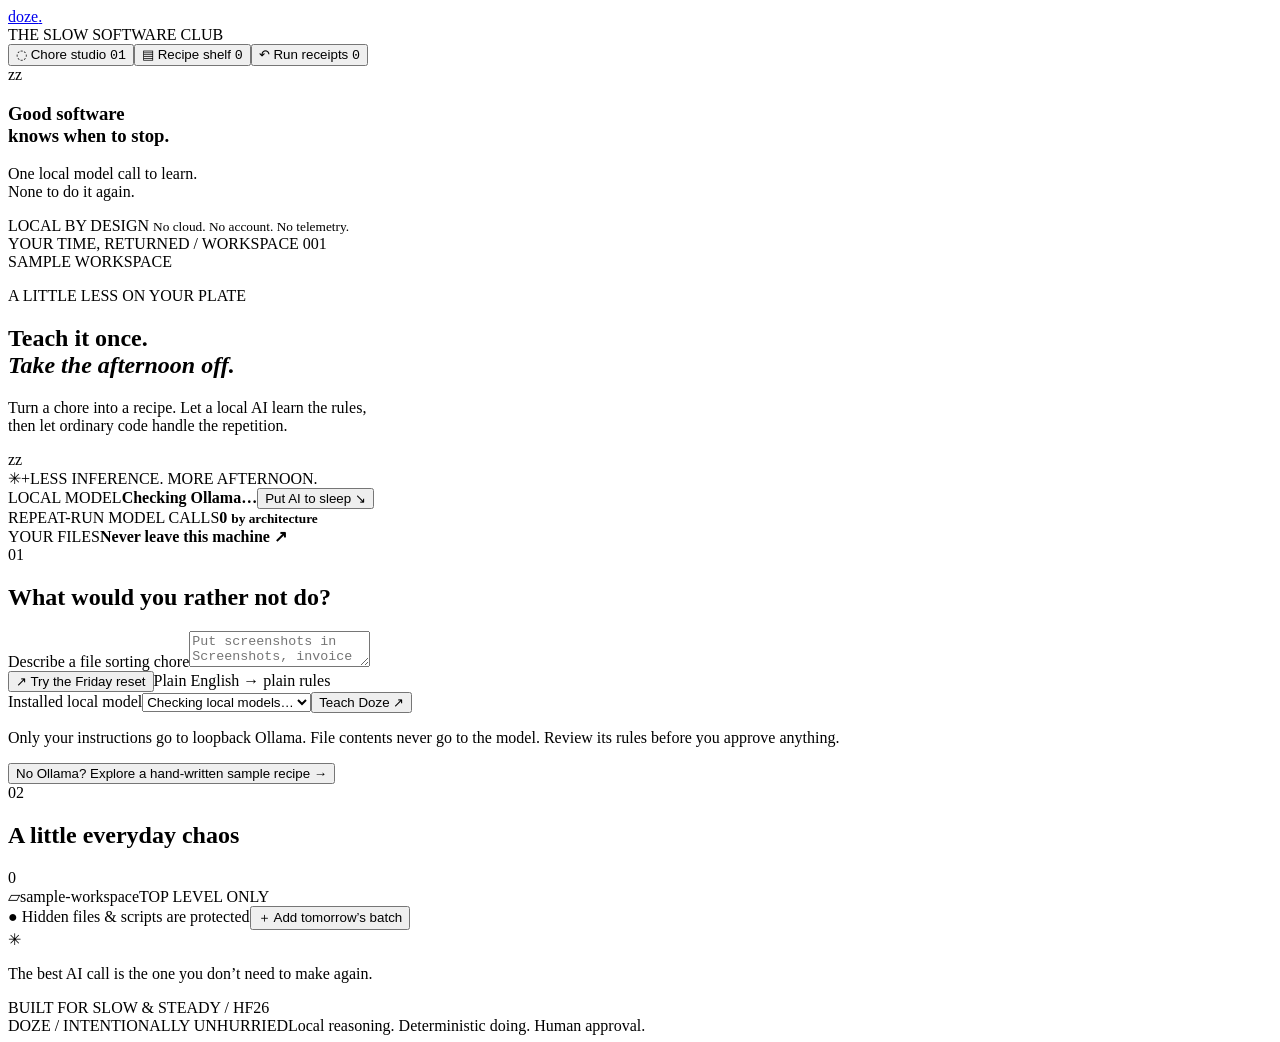
==== doze/static/index.html @ 240548ac "Build Doze local chore compiler with verified model-free execution" ====
<!doctype html>
<html lang="en">
<head><meta charset="utf-8"><meta name="viewport" content="width=device-width, initial-scale=1"><title>Doze / Less doing. More living.</title><link rel="icon" href="/mark.svg"><link rel="stylesheet" href="/style.css"><link rel="stylesheet" href="/lab.css"><script src="/app.js" defer></script></head>
<body>
<div class="shell">
  <aside class="rail">
    <a class="brand" href="/" aria-label="Doze home"><img src="/mark.svg" alt=""><span>doze<span class="period">.</span></span></a>
    <div class="edition">THE SLOW SOFTWARE CLUB</div>
    <nav aria-label="Workspace"><button class="nav active" data-tab="studio"><span>◌</span> Chore studio <kbd>01</kbd></button><button class="nav" data-tab="recipes"><span>▤</span> Recipe shelf <kbd id="recipe-count">0</kbd></button><button class="nav" data-tab="receipts"><span>↶</span> Run receipts <kbd id="run-count">0</kbd></button></nav>
    <div class="rail-note"><span class="little-orbit">z<span>z</span></span><h3>Good software<br>knows when to stop.</h3><p>One local model call to learn.<br>None to do it again.</p></div>
    <div class="local"><span class="dot"></span> LOCAL BY DESIGN <small>No cloud. No account. No telemetry.</small></div>
  </aside>
  <main>
    <header><div class="breadcrumb">YOUR TIME, RETURNED <span>/</span> WORKSPACE 001</div><div class="mode"><span class="dot"></span><span id="mode-label">SAMPLE WORKSPACE</span></div></header>
    <section id="studio" class="page">
      <div class="intro"><div><p class="eyebrow">A LITTLE LESS ON YOUR PLATE</p><h1>Teach it once.<br><em>Take the afternoon off.</em></h1><p class="lead">Turn a chore into a recipe. Let a local AI learn the rules,<br class="wide"> then let ordinary code handle the repetition.</p></div><div class="orbit-art" aria-hidden="true"><div class="orbit o1"></div><div class="orbit o2"></div><div class="moon">z<span>z</span></div><span class="star s1">✳</span><span class="star s2">+</span><span class="orbit-caption">LESS INFERENCE. MORE AFTERNOON.</span></div></div>
      <div class="stats"><div><span class="stat-label">LOCAL MODEL</span><strong id="model-status">Checking Ollama…</strong><button id="sleep-ai" class="sleep-toggle">Put AI to sleep ↘</button></div><div><span class="stat-label">REPEAT-RUN MODEL CALLS</span><strong>0 <small>by architecture</small></strong></div><div><span class="stat-label">YOUR FILES</span><strong>Never leave this machine <span class="tiny-arrow">↗</span></strong></div></div>
      <div class="studio-grid">
        <section class="card compose"><div class="card-heading"><span class="step">01</span><h2>What would you rather not do?</h2></div><label for="prompt" class="sr-only">Describe a file sorting chore</label><textarea id="prompt" spellcheck="false" placeholder="Put screenshots in Screenshots, invoice PDFs in Finance, and ZIP files in Archives. Leave everything else alone."></textarea><div class="chips"><button id="example">↗ Try the Friday reset</button><span>Plain English → plain rules</span></div><div class="compile-bar"><label for="model" class="sr-only">Installed local model</label><select id="model"><option>Checking local models…</option></select><button id="compile" class="primary">Teach Doze <span>↗</span></button></div><p class="fine">Only your instructions go to loopback Ollama. File contents never go to the model. Review its rules before you approve anything.</p><div class="fallback"><button id="sample">No Ollama? Explore a hand-written sample recipe →</button></div><div id="compile-info" class="compile-info" hidden></div></section>
        <section class="card inventory"><div class="card-heading"><span class="step">02</span><h2>A little everyday chaos</h2><span class="count" id="file-count">0</span></div><div class="folder-label"><span>▱</span><span id="workspace-name">sample-workspace</span><span>TOP LEVEL ONLY</span></div><div id="file-list" class="file-list"></div><div class="inventory-footer"><span>● Hidden files & scripts are protected</span><button id="next-batch">＋ Add tomorrow’s batch</button></div></section>
      </div>
      <section id="workbench" class="workbench" hidden><div class="section-heading"><div><p class="eyebrow">THOUGHT THROUGH, BEFORE FOLLOW-THROUGH</p><h2 id="recipe-title">Your recipe</h2></div><div class="actions"><button id="export" class="secondary">Export recipe ↓</button><button id="rehearse" class="primary">Rehearse, don’t run <span>→</span></button></div></div><p id="recipe-description" class="lead small"></p><div id="rules" class="rules"></div><details><summary>Inspect or edit the actual recipe <span>JSON, not generated code</span></summary><textarea id="recipe-json" aria-label="Recipe JSON" spellcheck="false"></textarea><button id="save-edits" class="secondary">Validate & save changes</button></details>
      <details class="probe-lab" open><summary>Try to break your recipe <span>Hypothetical files, no filesystem changes</span></summary><p class="fine">These are checks for the Friday reset. Edit them for your own chore. One filename → expected folder per line; use HOLD to leave it alone. A passing check is evidence, not a proof.</p><textarea id="probe-cases" aria-label="Hypothetical filenames and expected folders" spellcheck="false">screenshot-dashboard.png → Screenshots
screenshot-plan.txt → HOLD
holiday.jpg → HOLD
invoice-october.pdf → Finance
invoice-notes.txt → HOLD
readme.pdf → HOLD
assets.zip → Archives
.env → HOLD
cleanup.ps1 → HOLD</textarea><button id="probe" class="secondary">Test the near-misses →</button><div id="probe-results" aria-live="polite"></div></details>
      <div id="preview" hidden><div class="preview-heading"><h3>A dress rehearsal.</h3><span class="badge">ZERO MODEL CALLS</span></div><p class="fine">Nothing below has happened yet. Approval applies only to these exact files and their SHA-256 hashes.</p><div id="move-list"></div><div id="held-list"></div><div class="approval"><label><input id="approve" type="checkbox"> I reviewed these exact moves. No files will be overwritten.</label><button id="execute" class="primary" disabled>Approve & run <span>→</span></button></div></div></section>
      <div class="manifesto"><span>✳</span><p>The best AI call is the one you don’t need to make again.</p><span>BUILT FOR SLOW & STEADY / HF26</span></div>
    </section>
    <section id="recipes" class="page" hidden><p class="eyebrow">SMALL SYSTEMS, LONG AFTERNOONS</p><h1>Your recipe shelf.</h1><p class="lead">Inspect, export and reuse. The model’s work is already done.</p><label class="import-button secondary">Import recipe JSON <input id="import" type="file" accept="application/json,.json"></label><div id="recipe-shelf" class="shelf"></div></section>
    <section id="receipts" class="page" hidden><p class="eyebrow">NOTHING UP OUR SLEEVES</p><h1>Show your work.<br><em>Or undo it.</em></h1><p class="lead">Every move gets a local receipt. Undo checks for edits and conflicts before touching a file.</p><div id="receipts-list" class="receipts-list"></div></section>
    <footer><span>DOZE / INTENTIONALLY UNHURRIED</span><span>Local reasoning. Deterministic doing. Human approval.</span></footer>
  </main>
</div><div id="toast" role="status" aria-live="polite" hidden></div><div id="busy" role="status" hidden><span class="spinner"></span><span id="busy-label">Working locally…</span></div>
</body></html>
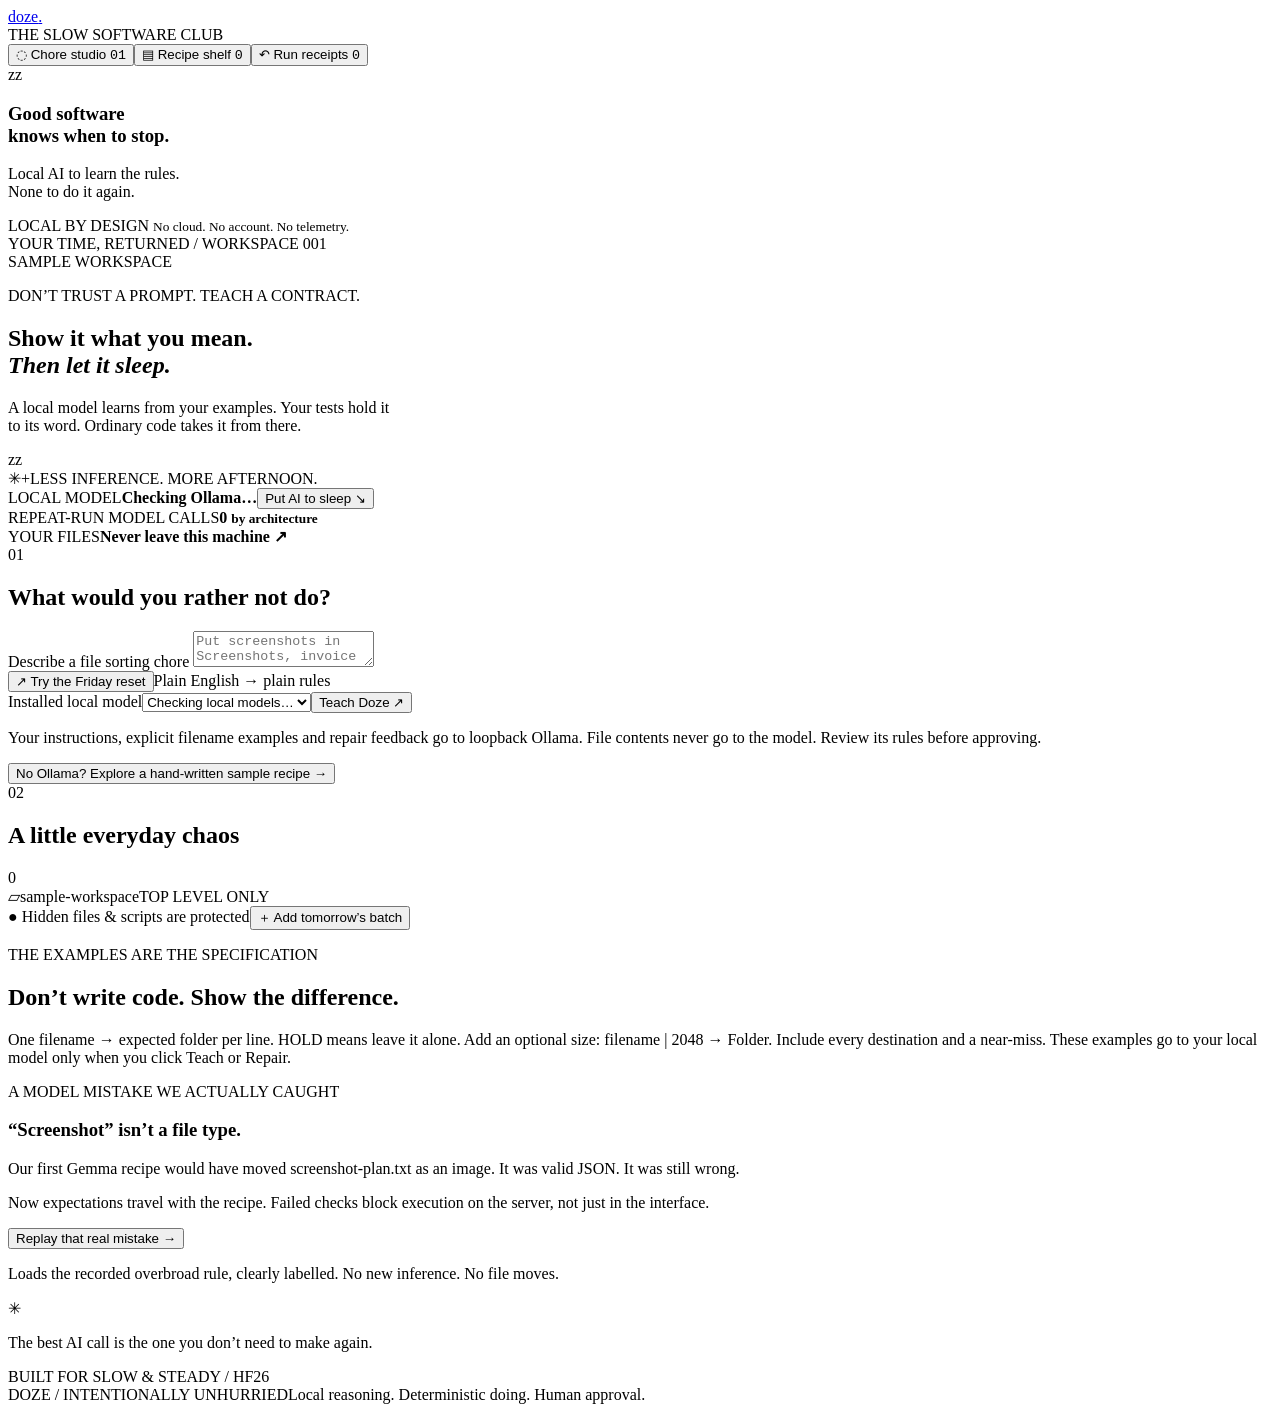
==== commit c13c3f18: "Teach executable contracts with counterexample repair and model-free replay" ====
--- a/doze/static/index.html
+++ b/doze/static/index.html
@@ -1,26 +1,35 @@
 <!doctype html>
 <html lang="en">
-<head><meta charset="utf-8"><meta name="viewport" content="width=device-width, initial-scale=1"><title>Doze / Less doing. More living.</title><link rel="icon" href="/mark.svg"><link rel="stylesheet" href="/style.css"><link rel="stylesheet" href="/lab.css"><script src="/app.js" defer></script></head>
+<head><meta charset="utf-8"><meta name="viewport" content="width=device-width, initial-scale=1"><title>Doze / Show it what you mean.</title><link rel="icon" href="/mark.svg"><link rel="stylesheet" href="/style.css"><link rel="stylesheet" href="/lab.css"><link rel="stylesheet" href="/teaching.css"><script src="/app.js" defer></script></head>
 <body>
 <div class="shell">
   <aside class="rail">
     <a class="brand" href="/" aria-label="Doze home"><img src="/mark.svg" alt=""><span>doze<span class="period">.</span></span></a>
     <div class="edition">THE SLOW SOFTWARE CLUB</div>
     <nav aria-label="Workspace"><button class="nav active" data-tab="studio"><span>◌</span> Chore studio <kbd>01</kbd></button><button class="nav" data-tab="recipes"><span>▤</span> Recipe shelf <kbd id="recipe-count">0</kbd></button><button class="nav" data-tab="receipts"><span>↶</span> Run receipts <kbd id="run-count">0</kbd></button></nav>
-    <div class="rail-note"><span class="little-orbit">z<span>z</span></span><h3>Good software<br>knows when to stop.</h3><p>One local model call to learn.<br>None to do it again.</p></div>
+    <div class="rail-note"><span class="little-orbit">z<span>z</span></span><h3>Good software<br>knows when to stop.</h3><p>Local AI to learn the rules.<br>None to do it again.</p></div>
     <div class="local"><span class="dot"></span> LOCAL BY DESIGN <small>No cloud. No account. No telemetry.</small></div>
   </aside>
   <main>
     <header><div class="breadcrumb">YOUR TIME, RETURNED <span>/</span> WORKSPACE 001</div><div class="mode"><span class="dot"></span><span id="mode-label">SAMPLE WORKSPACE</span></div></header>
     <section id="studio" class="page">
-      <div class="intro"><div><p class="eyebrow">A LITTLE LESS ON YOUR PLATE</p><h1>Teach it once.<br><em>Take the afternoon off.</em></h1><p class="lead">Turn a chore into a recipe. Let a local AI learn the rules,<br class="wide"> then let ordinary code handle the repetition.</p></div><div class="orbit-art" aria-hidden="true"><div class="orbit o1"></div><div class="orbit o2"></div><div class="moon">z<span>z</span></div><span class="star s1">✳</span><span class="star s2">+</span><span class="orbit-caption">LESS INFERENCE. MORE AFTERNOON.</span></div></div>
+      <div class="intro"><div><p class="eyebrow">DON’T TRUST A PROMPT. TEACH A CONTRACT.</p><h1>Show it what you mean.<br><em>Then let it sleep.</em></h1><p class="lead">A local model learns from your examples. Your tests hold it<br class="wide"> to its word. Ordinary code takes it from there.</p></div><div class="orbit-art" aria-hidden="true"><div class="orbit o1"></div><div class="orbit o2"></div><div class="moon">z<span>z</span></div><span class="star s1">✳</span><span class="star s2">+</span><span class="orbit-caption">LESS INFERENCE. MORE AFTERNOON.</span></div></div>
       <div class="stats"><div><span class="stat-label">LOCAL MODEL</span><strong id="model-status">Checking Ollama…</strong><button id="sleep-ai" class="sleep-toggle">Put AI to sleep ↘</button></div><div><span class="stat-label">REPEAT-RUN MODEL CALLS</span><strong>0 <small>by architecture</small></strong></div><div><span class="stat-label">YOUR FILES</span><strong>Never leave this machine <span class="tiny-arrow">↗</span></strong></div></div>
       <div class="studio-grid">
-        <section class="card compose"><div class="card-heading"><span class="step">01</span><h2>What would you rather not do?</h2></div><label for="prompt" class="sr-only">Describe a file sorting chore</label><textarea id="prompt" spellcheck="false" placeholder="Put screenshots in Screenshots, invoice PDFs in Finance, and ZIP files in Archives. Leave everything else alone."></textarea><div class="chips"><button id="example">↗ Try the Friday reset</button><span>Plain English → plain rules</span></div><div class="compile-bar"><label for="model" class="sr-only">Installed local model</label><select id="model"><option>Checking local models…</option></select><button id="compile" class="primary">Teach Doze <span>↗</span></button></div><p class="fine">Only your instructions go to loopback Ollama. File contents never go to the model. Review its rules before you approve anything.</p><div class="fallback"><button id="sample">No Ollama? Explore a hand-written sample recipe →</button></div><div id="compile-info" class="compile-info" hidden></div></section>
+        <section class="card compose">
+          <div class="card-heading"><span class="step">01</span><h2>What would you rather not do?</h2></div>
+          <label for="prompt" class="sr-only">Describe a file sorting chore</label>
+          <textarea id="prompt" spellcheck="false" placeholder="Put screenshots in Screenshots, invoice PDFs in Finance, and ZIP files in Archives. Leave everything else alone."></textarea>
+          <div class="chips"><button id="example">↗ Try the Friday reset</button><span>Plain English → plain rules</span></div>
+          <div class="compile-bar"><label for="model" class="sr-only">Installed local model</label><select id="model"><option>Checking local models…</option></select><button id="compile" class="primary">Teach Doze <span>↗</span></button></div>
+          <p class="fine">Your instructions, explicit filename examples and repair feedback go to loopback Ollama. File contents never go to the model. Review its rules before approving.</p>
+          <div class="fallback"><button id="sample">No Ollama? Explore a hand-written sample recipe →</button></div><div id="compile-info" class="compile-info" hidden></div>
+        </section>
         <section class="card inventory"><div class="card-heading"><span class="step">02</span><h2>A little everyday chaos</h2><span class="count" id="file-count">0</span></div><div class="folder-label"><span>▱</span><span id="workspace-name">sample-workspace</span><span>TOP LEVEL ONLY</span></div><div id="file-list" class="file-list"></div><div class="inventory-footer"><span>● Hidden files & scripts are protected</span><button id="next-batch">＋ Add tomorrow’s batch</button></div></section>
       </div>
-      <section id="workbench" class="workbench" hidden><div class="section-heading"><div><p class="eyebrow">THOUGHT THROUGH, BEFORE FOLLOW-THROUGH</p><h2 id="recipe-title">Your recipe</h2></div><div class="actions"><button id="export" class="secondary">Export recipe ↓</button><button id="rehearse" class="primary">Rehearse, don’t run <span>→</span></button></div></div><p id="recipe-description" class="lead small"></p><div id="rules" class="rules"></div><details><summary>Inspect or edit the actual recipe <span>JSON, not generated code</span></summary><textarea id="recipe-json" aria-label="Recipe JSON" spellcheck="false"></textarea><button id="save-edits" class="secondary">Validate & save changes</button></details>
-      <details class="probe-lab" open><summary>Try to break your recipe <span>Hypothetical files, no filesystem changes</span></summary><p class="fine">These are checks for the Friday reset. Edit them for your own chore. One filename → expected folder per line; use HOLD to leave it alone. A passing check is evidence, not a proof.</p><textarea id="probe-cases" aria-label="Hypothetical filenames and expected folders" spellcheck="false">screenshot-dashboard.png → Screenshots
+      <section class="teaching-board"><div><p class="eyebrow">THE EXAMPLES ARE THE SPECIFICATION</p><h2>Don’t write code. Show the difference.</h2><p class="fine">One filename → expected folder per line. HOLD means leave it alone. Add an optional size: filename | 2048 → Folder. Include every destination and a near-miss. These examples go to your local model only when you click Teach or Repair.</p><div id="teaching-input"></div></div><div class="teaching-story"><span class="badge">A MODEL MISTAKE WE ACTUALLY CAUGHT</span><h3>“Screenshot” isn’t a file type.</h3><p>Our first Gemma recipe would have moved screenshot-plan.txt as an image. It was valid JSON. It was still wrong.</p><p>Now expectations travel with the recipe. Failed checks block execution on the server, not just in the interface.</p><button id="load-mistake" class="secondary">Replay that real mistake →</button><p class="fine">Loads the recorded overbroad rule, clearly labelled. No new inference. No file moves.</p></div></section>
+      <section id="workbench" class="workbench" hidden><div class="section-heading"><div><p class="eyebrow">THOUGHT THROUGH, BEFORE FOLLOW-THROUGH</p><h2 id="recipe-title">Your recipe</h2></div><div class="actions"><button id="export" class="secondary">Export recipe + tests ↓</button><button id="rehearse" class="primary">Rehearse, don’t run <span>→</span></button></div></div><p id="recipe-description" class="lead small"></p><div id="contract-status" role="status"></div><div id="rules" class="rules"></div><details><summary>Inspect or edit the actual recipe <span>JSON, not generated code</span></summary><textarea id="recipe-json" aria-label="Recipe JSON" spellcheck="false"></textarea><button id="save-edits" class="secondary">Validate & save changes</button></details>
+      <details class="probe-lab" open><summary>The recipe’s teaching contract <span>Passing examples are required, not proof of universal correctness</span></summary><p class="fine">Correct the expectations above, save a new contract, or ask the model to repair its rules. Every version is immutable. Old previews cannot authorize a changed recipe.</p><textarea id="probe-cases" aria-label="Hypothetical filenames and expected folders" spellcheck="false">screenshot-dashboard.png → Screenshots
 screenshot-plan.txt → HOLD
 holiday.jpg → HOLD
 invoice-october.pdf → Finance
@@ -28,7 +37,8 @@
 readme.pdf → HOLD
 assets.zip → Archives
 .env → HOLD
-cleanup.ps1 → HOLD</textarea><button id="probe" class="secondary">Test the near-misses →</button><div id="probe-results" aria-live="polite"></div></details>
+cleanup.ps1 → HOLD</textarea><div class="actions"><button id="probe" class="secondary">Test & save contract →</button><button id="repair" class="primary">Repair from my corrections ↗</button></div><div id="probe-results" aria-live="polite"></div></details>
+      <section class="replay-lab"><div><p class="eyebrow">THE THIRTY-MORNING CHALLENGE</p><h3>What happens after the demo?</h3><p class="fine">Replay 30 synthetic days: 360 files, including near-misses. Actual journalled moves in an isolated temporary workspace, byte verification and a final undo. Only fits the Friday-reset chore. Not real user evidence.</p><button id="replay" class="secondary">Run 30 mornings without AI →</button><button id="export-replay" class="secondary" hidden>Export replay evidence ↓</button></div><div id="replay-results" aria-live="polite"></div></section>
       <div id="preview" hidden><div class="preview-heading"><h3>A dress rehearsal.</h3><span class="badge">ZERO MODEL CALLS</span></div><p class="fine">Nothing below has happened yet. Approval applies only to these exact files and their SHA-256 hashes.</p><div id="move-list"></div><div id="held-list"></div><div class="approval"><label><input id="approve" type="checkbox"> I reviewed these exact moves. No files will be overwritten.</label><button id="execute" class="primary" disabled>Approve & run <span>→</span></button></div></div></section>
       <div class="manifesto"><span>✳</span><p>The best AI call is the one you don’t need to make again.</p><span>BUILT FOR SLOW & STEADY / HF26</span></div>
     </section>
